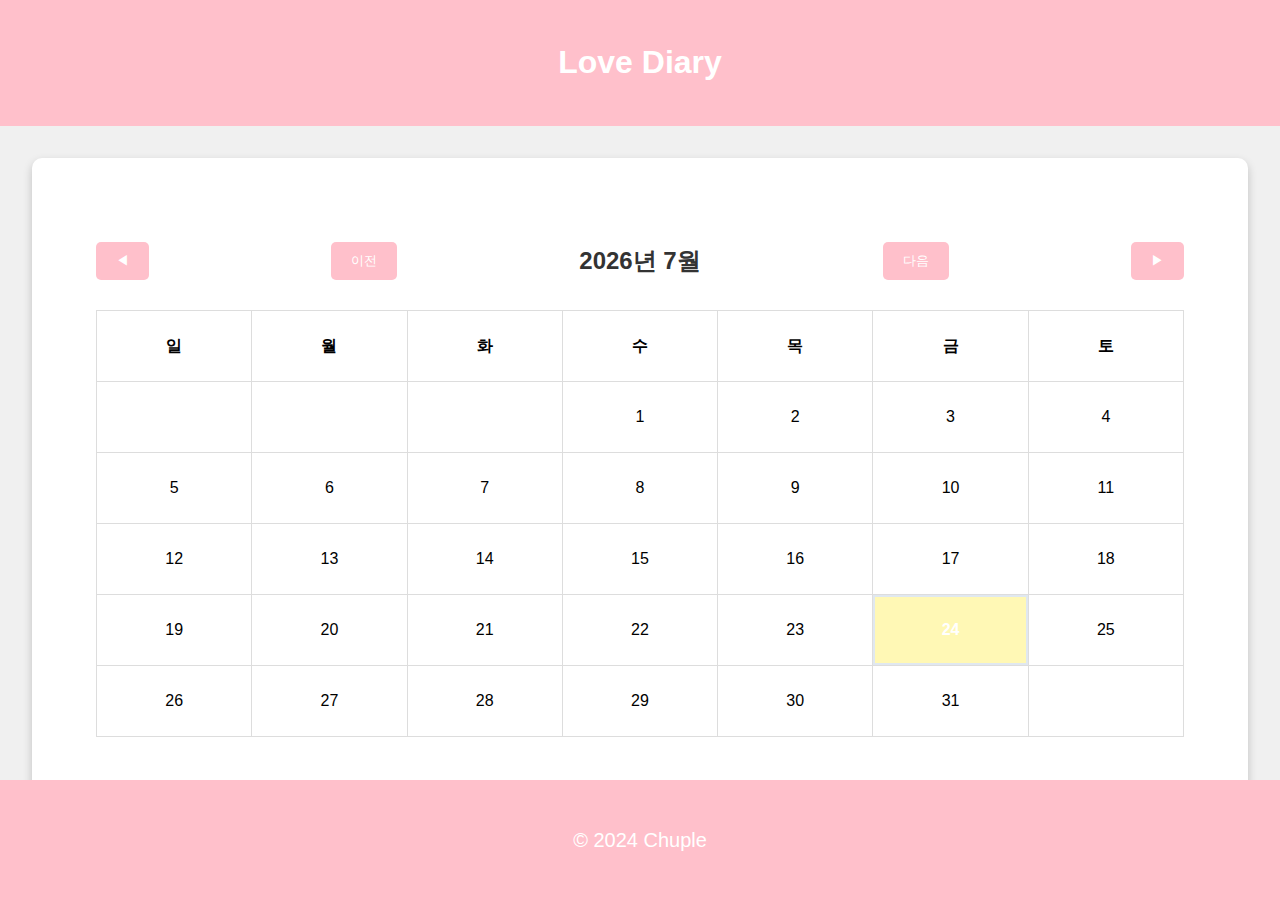
==== index.html @ 14efb202 "달력까지만 구현했음" ====
<!DOCTYPE html>
<html lang="ko">
<head>
    <link rel="icon" href="favicon.ico" type="image/x-icon" sizes="16x16">
    <meta charset="UTF-8">
    <meta name="viewport" content="width=device-width, initial-scale=1.0">
    <title>Love Diary</title>
    <link rel="stylesheet" href="style.css">
</head>
<body>
    <header>
        <h1>Love Diary</h1>
    </header>

    <main>
        <section id="calendar">
            <div id="calendar-container">
                <div id="calendar-header">
                    <button id="prev-year">&#9664;</button>
                    <button id="prev-month">이전</button>
                    <h2 id="current-month-year" title="Today"></h2>
                    <button id="next-month">다음</button>
                    <button id="next-year">&#9654;</button>
                </div>
                <table id="calendar-body">
                    <thead>
                        <tr>
                            <th>일</th><th>월</th><th>화</th><th>수</th><th>목</th><th>금</th><th>토</th>
                        </tr>
                    </thead>
                    <tbody></tbody>
                </table>
        </section>

      
    </main>

    <footer>
        <p>&copy; 2024 Chuple</p>
    </footer>

    <script src="script.js"></script>
</body>
</html>
---- style.css ----
/* 기본 스타일 */
body {
    font-family: 'Arial', sans-serif;
    line-height: 1.6;
    margin: 0;
    padding: 0;
    background-color: #f0f0f0; 
    display: flex;
    flex-direction: column; 
}

/* h, a 스타일 */
h1, h2, h3 {
    color: #333;
}

a {
    color: #4CAF50; /* 링크 색 언더바 색도 포함 */
    text-decoration: none;
}

a:hover {
    text-decoration: underline;
}

/* 헤더 스타일 */
header {
    background-color: #FFC0CB ; 
    color: #fff;
    text-align: center;
    padding: 1rem;
}

header h1 {
    font-size: 2rem; /* 제목 크기 증가 */
    color: #fff;

}

/* 메인 스타일 */
main {
    flex: 1; /* 부모 요소의 남은 공간 다 차지 즉 헤더와 푸터를 제외한 나머지 공간을 main이 차지*/
    padding: 2rem;
    background-color: #f0f0f0;
}

/* 섹션 스타일 */
section { /* 메인과 묘하게 다른색 */
    background-color: #fff; 
    border-radius: 10px; /* 섹션 모서리 둥글게 */
    box-shadow: 0 4px 10px rgba(0,0,0,0.2); /* 수평 수직 흐림반경 */
    padding: 2rem; /* 섹션 패딩 증가 */
    margin-bottom: 2rem; /* 섹션 간 간격 증가 */
    transition: transform 0.3s; /* 섹션 애니메이션 효과 ex)마우스 호버할 때 transform속성변경시*/
}

section:hover {
    transform: translateY(-5px); /* 섹션 호버 시 위로 이동 */
}

footer {
    background-color: #FFC0CB;
    color: #fff;
    text-align: center;
    padding: 1.5rem;
    bottom: 0;
    box-sizing: border-box;
    font-size: 20px;
    position: fixed;
    width: 100%;
}

/* 캘린더 스타일 */
#calendar {
    flex: 1; /*캘린더와 노트가 공평하게 넓이차지*/
    display: flex;
    flex-direction: column; /* 위에있음 플렉스 자식 세로로 */
}

#current-month-year:hover{
    cursor: pointer;
    text-decoration: underline;
    text-decoration-color: #333;
}

#calendar-container {
    /*width: 100%;*/
    /*margin: 0 auto;*/
    padding: 2rem; /* 패딩 조정 */
    box-sizing: border-box;
    user-select: none;
}

#calendar-header {
    display: flex;
    justify-content: space-between;
    align-items: center;
    margin-bottom: 10px;
    gap: 10px;  /*화면 줄였을 때 최소 갭*/
    user-select: none; /* 텍스트 선택 막기 */
}

#calendar-body {
    width: 100%;
    border-collapse: collapse; /* 테이블 선 중복 없애기 */
}

#calendar-body th, #calendar-body td {
    text-align: center;
    border: 1px solid #ddd;
    transition: all 0.3s linear; /* 상태변화시 애니메이션 */
    padding: 10px;
    height: 50px; /*컨텐츠의 높이만 의미함*/
    user-select: none; /* 텍스트 선택 막기 */
}

#calendar-body td {
    position: relative; /* 아이콘을 절대 위치로 배치하기 위해 필요 */    
}

#calendar-body td.today {
    background-color:rgb(228, 183, 183);
    font-weight: bold;
    box-shadow: 0 0 0 2px #e0e8f0 inset; /* inset은 요소 내부에 */
}   

#calendar-body td.selected {
    background-color: #FFF8B5;
    color: white;
    box-shadow: 0 0 0 2px #e0e8f0 inset; /* inset은 요소 내부에 */
}

#calendar-body td.today.selected {
    background-color: #FFF8B5;
    color: white;
    font-weight: bold;
    box-shadow: 0 0 0 2px #e0e8f0 inset; /* inset은 요소 내부에 */
}

#calendar-body td.today:hover{
    background-color: rgb(224, 145, 145);
}

#calendar-body td.selected:hover{
    background-color: #FFEB8A;
 }
 
 #calendar-body td:hover {
     background-color: #c4c1c1;  
     cursor: pointer;
 }

/* 버튼 스타일 */
button {
    background-color: #FFC0CB ; 
    color: white;
    padding: 10px 20px;
    border: none;
    border-radius: 5px;
    cursor: pointer;
}

button:hover {
    background-color: #FF8DAA; 
}
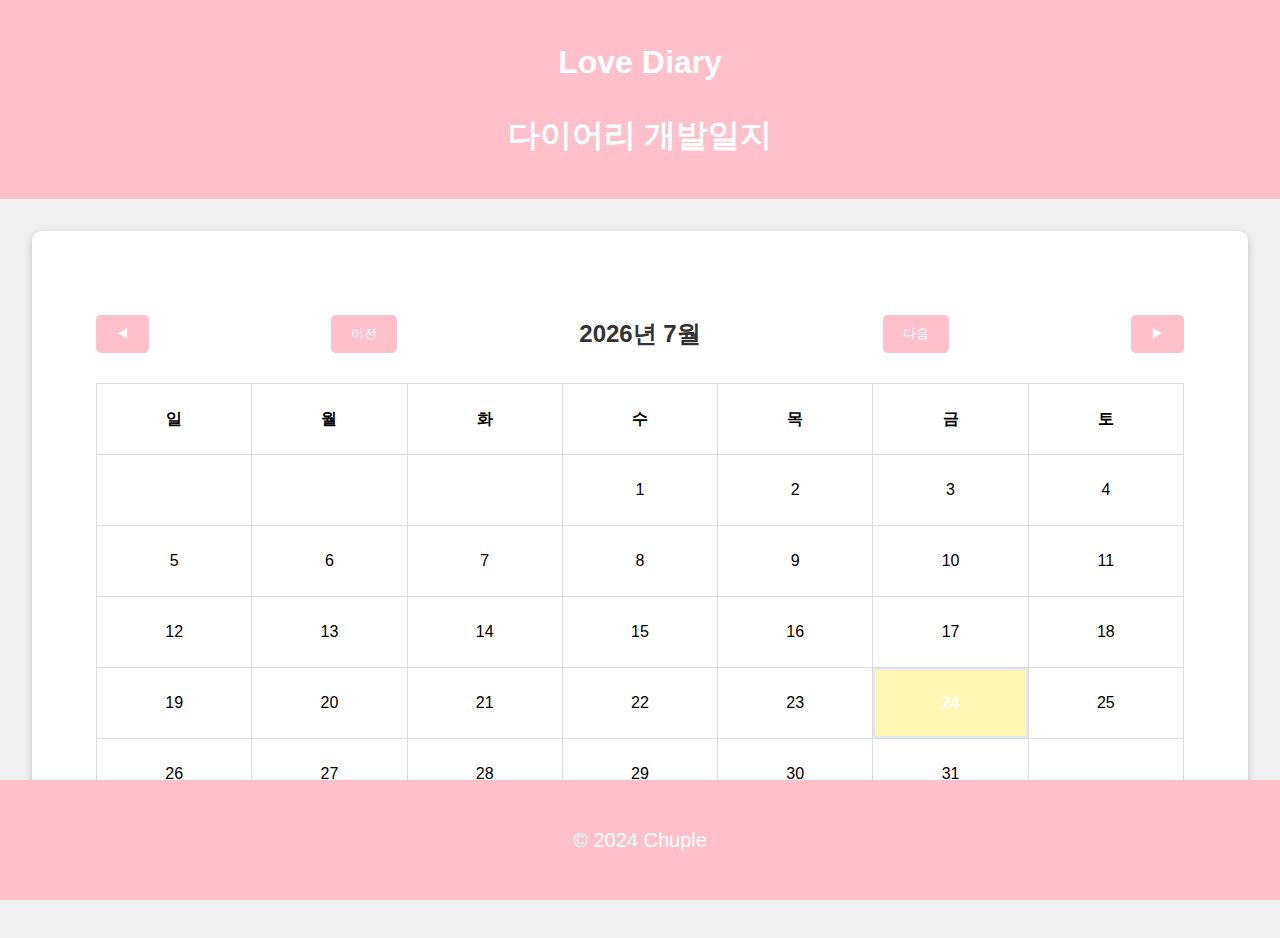
==== commit 39480236: "인덱스2추가" ====
--- a/index.html
+++ b/index.html
@@ -10,6 +10,7 @@
 <body>
     <header>
         <h1>Love Diary</h1>
+        <a href="index2.html"><h1>다이어리 개발일지</h1></a>
     </header>
 
     <main>
--- a/style.css
+++ b/style.css
@@ -162,4 +162,11 @@
 
 button:hover {
     background-color: #FF8DAA; 
+}
+
+.dailyRecord {
+    background-color: gray;
+    color: white;
+    padding: 10px 20px;
+    text-align: center;
 }